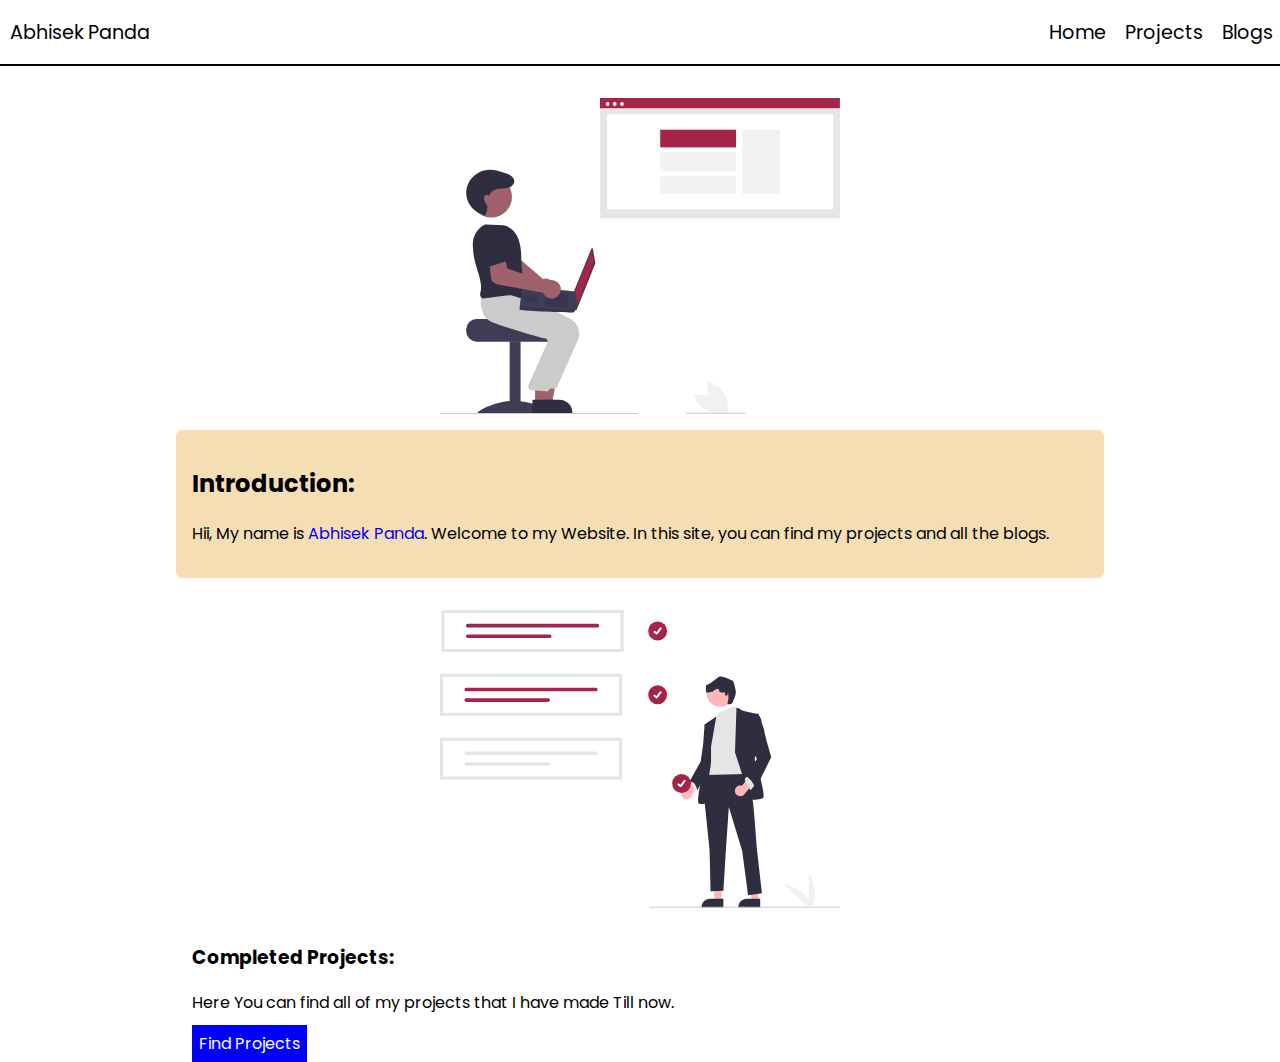
==== index.html @ d2c4b471 "Intial Commit" ====
<!DOCTYPE html>
<html lang="en">
<head>
    <meta charset="UTF-8">
    <meta http-equiv="X-UA-Compatible" content="IE=edge">
    <meta name="viewport" content="width=device-width, initial-scale=1.0">
    <title>Abhisek | Home Page</title>
    <link rel="stylesheet" href="style.css">
</head>
<body>
    <header>
        <p id="header-name">Abhisek Panda</p>
        <nav>
            <a href="#" class="nav-link">Home</a>
            <a href="/pages/project.html" class="nav-link">Projects</a>
            <a href="#" class="nav-link">Blogs</a>
        </nav>
    </header>

    <main>
        <img src="/images/undraw_web_developer_re_h7ie.svg" alt="Picture with coding" class="home-images">
        <div class="bg-wheat">
            <h2>Introduction:</h2>
            <p >Hii, My name is <span id="name">Abhisek Panda</span>. Welcome to my Website. In this site, you can find my projects and all the blogs. </p>
        </div>

        <div class="bg-normal">
            <img src="/images/undraw_project_completed_re_jr7u.svg" alt="" class="home-images">
            <h3>
               Completed Projects:
            </h3>
            <p>
                Here You can find all of my projects that I have made Till now. 
            </p>
            <a href="#" id="project-link">Find Projects</a>
        </div>
        <div>

        </div>
    </main>

    <footer>

    </footer>
</body>
</html>
---- style.css ----
@import url('https://fonts.googleapis.com/css2?family=Poppins:ital,wght@0,400;0,600;0,700;0,800;1,400&display=swap');
body{
    margin: 0;
    font-family: 'Poppins', sans-serif;
}


header{
    display: flex;
    justify-content: space-between;
    height: 4rem;
    align-items: center;
    font-size: larger;
    border-bottom: 2px solid black;
}

header p {
    color: black;
    margin-left: 10px;
}

.nav-link {
    text-decoration:none;
    padding: 7px;
    color: black;
}

.nav-link:hover{
    color:burlywood;
}



.home-images {
    display: block;
    margin:auto;
    padding: 1rem;
    margin-top: 1rem;
    width:400px;
}

.bg-wheat {
    display: block;
    background-color:wheat;
    max-width: 70%;
    margin:auto;
    padding: 1rem;
    border-radius: 6px;
}

#name {
    color:blue;
}
.bg-normal {
    display: block;
    max-width: 70%;
    margin: auto;
}
#project-link {
    text-decoration:none;
    border: 2px solid blue;
    padding: 5px;
    background-color: blue;
    color: white;
}
#project-link:hover{
    background-color:white;
    color:black;
}
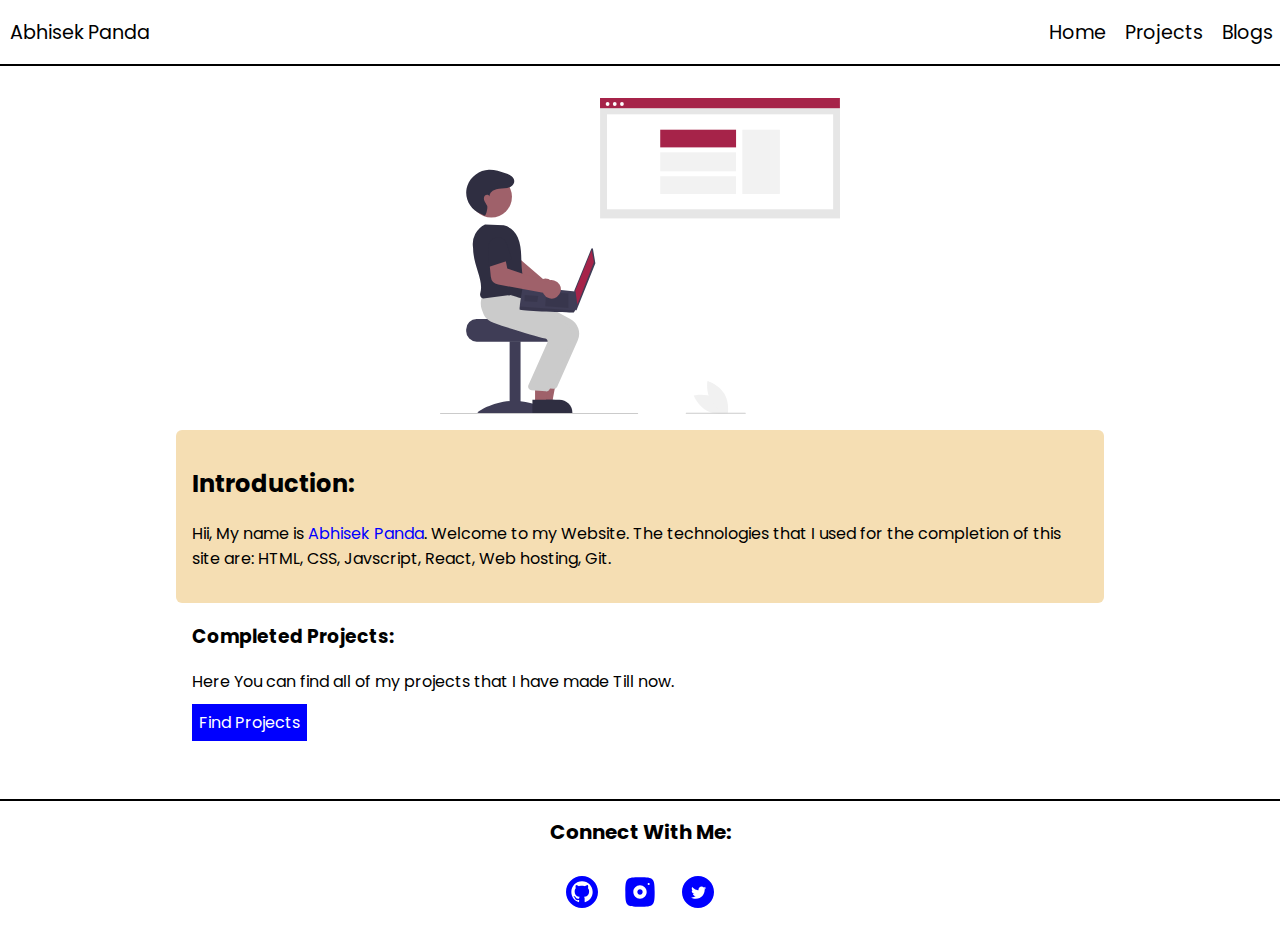
==== commit dde4c336: "updated footer" ====
--- a/index.html
+++ b/index.html
@@ -1,5 +1,6 @@
 <!DOCTYPE html>
 <html lang="en">
+
 <head>
     <meta charset="UTF-8">
     <meta http-equiv="X-UA-Compatible" content="IE=edge">
@@ -7,6 +8,7 @@
     <title>Abhisek | Home Page</title>
     <link rel="stylesheet" href="style.css">
 </head>
+
 <body>
     <header>
         <p id="header-name">Abhisek Panda</p>
@@ -21,18 +23,19 @@
         <img src="/images/undraw_web_developer_re_h7ie.svg" alt="Picture with coding" class="home-images">
         <div class="bg-wheat">
             <h2>Introduction:</h2>
-            <p >Hii, My name is <span id="name">Abhisek Panda</span>. Welcome to my Website. In this site, you can find my projects and all the blogs. </p>
+            <p>Hii, My name is <span class="name">Abhisek Panda</span>. Welcome to my Website. The technologies that I
+                used for the completion of this site are: HTML, CSS, Javscript, React, Web hosting, Git. </p>
         </div>
 
         <div class="bg-normal">
-            <img src="/images/undraw_project_completed_re_jr7u.svg" alt="" class="home-images">
+            <!-- <img src="/images/undraw_project_completed_re_jr7u.svg" alt="" class="home-images"> -->
             <h3>
-               Completed Projects:
+                Completed Projects:
             </h3>
             <p>
-                Here You can find all of my projects that I have made Till now. 
+                Here You can find all of my projects that I have made Till now.
             </p>
-            <a href="#" id="project-link">Find Projects</a>
+            <a href="/pages/project.html" id="project-link">Find Projects</a>
         </div>
         <div>
 
@@ -40,7 +43,21 @@
     </main>
 
     <footer>
-
+        <div id="footer-heading">
+            Connect With Me:
+        </div>
+        <div id="footer-logo">
+            <a href="https://github.com/abhisek-panda" class="footer-link">
+                <img src="/images/icons8-github (1).svg" alt="github-logo" class="footer-img">
+            </a>
+            <a href="https://www.instagram.com/abhisek.panda/" class="footer-link">
+                <img src="/images/icons8-instagram (2).svg" alt="instagram-logo" class="footer-img">
+            </a>
+            <a href="https://twitter.com/abhisek_abhi" class="footer-link">
+                <img src="/images/icons8-twitter-circled (1).svg" alt="twitter-logo" class="footer-img">
+            </a>
+        </div>
     </footer>
 </body>
+
 </html>--- a/style.css
+++ b/style.css
@@ -26,7 +26,7 @@
 }
 
 .nav-link:hover{
-    color:burlywood;
+    color:blue;
 }
 
 
@@ -48,7 +48,7 @@
     border-radius: 6px;
 }
 
-#name {
+.name {
     color:blue;
 }
 .bg-normal {
@@ -60,10 +60,39 @@
     text-decoration:none;
     border: 2px solid blue;
     padding: 5px;
-    background-color: blue;
+    background-color: #0000ff;
     color: white;
 }
 #project-link:hover{
     background-color:white;
     color:black;
 }
+
+
+
+
+/* footer */
+footer{
+    bottom: 0;
+    margin-top: 4rem;
+    border-top: 2px solid black;
+}
+#footer-heading{
+    display:block;
+    text-align: center;
+    margin-bottom: 1rem;
+    margin-top: 1rem;
+    font-size: 20px;
+    font-weight: bolder;
+}
+#footer-logo{
+    display: flex;
+    flex-direction: row;
+    justify-content: center;
+}
+.footer-link{
+    padding: 5px;
+}
+.footer-img {
+    width:3rem;
+}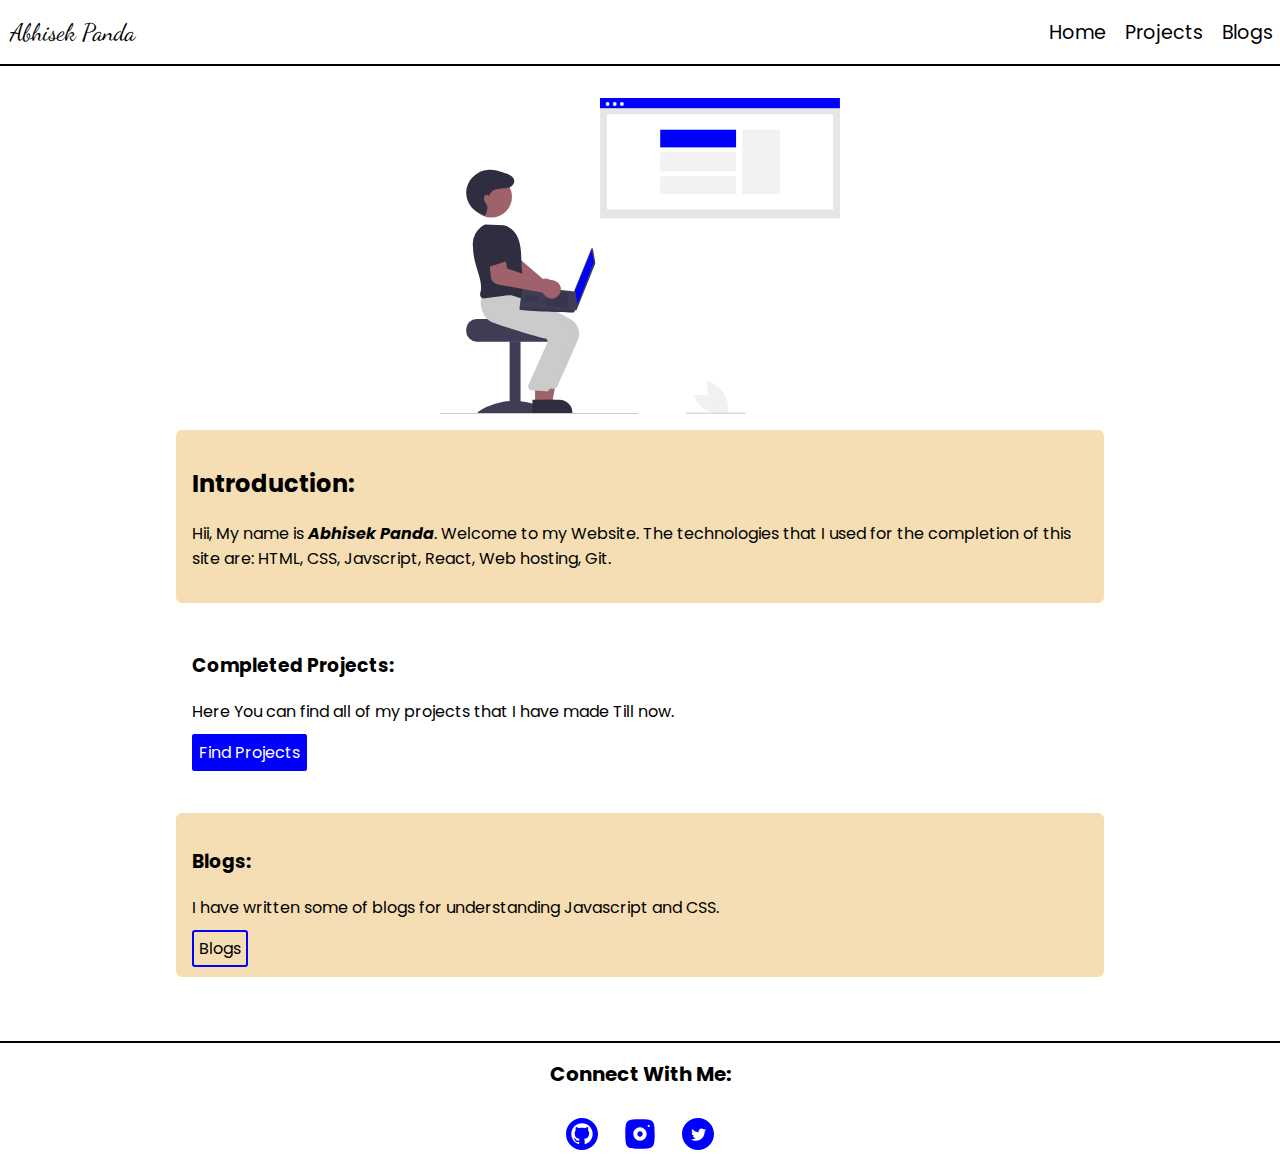
==== commit f7fed89b: "added Favicon" ====
--- a/index.html
+++ b/index.html
@@ -7,20 +7,21 @@
     <meta name="viewport" content="width=device-width, initial-scale=1.0">
     <title>Abhisek | Home Page</title>
     <link rel="stylesheet" href="style.css">
+    <link rel="icon" type="image/png" sizes="32x32" href="/images/favicon-32x32.png">
 </head>
 
 <body>
     <header>
         <p id="header-name">Abhisek Panda</p>
         <nav>
-            <a href="#" class="nav-link">Home</a>
+            <a href="/pages/blogs.html" class="nav-link">Home</a>
             <a href="/pages/project.html" class="nav-link">Projects</a>
-            <a href="#" class="nav-link">Blogs</a>
+            <a href="/pages/blogs.html" class="nav-link">Blogs</a>
         </nav>
     </header>
 
     <main>
-        <img src="/images/undraw_web_developer_re_h7ie.svg" alt="Picture with coding" class="home-images">
+        <img src="/images/undraw_web_developer_re_h7ie (1).svg" alt="Picture with coding" class="home-images">
         <div class="bg-wheat">
             <h2>Introduction:</h2>
             <p>Hii, My name is <span class="name">Abhisek Panda</span>. Welcome to my Website. The technologies that I
@@ -28,7 +29,7 @@
         </div>
 
         <div class="bg-normal">
-            <!-- <img src="/images/undraw_project_completed_re_jr7u.svg" alt="" class="home-images"> -->
+            
             <h3>
                 Completed Projects:
             </h3>
@@ -37,8 +38,12 @@
             </p>
             <a href="/pages/project.html" id="project-link">Find Projects</a>
         </div>
-        <div>
-
+        <div class="bg-wheat blog-div">
+            <h3>Blogs:</h3>
+            <p>
+                I have written some of blogs for understanding Javascript and CSS.
+            </p>
+            <a href="/pages/blogs.html" id="blog-link">Blogs</a>
         </div>
     </main>
 
--- a/style.css
+++ b/style.css
@@ -1,4 +1,5 @@
 @import url('https://fonts.googleapis.com/css2?family=Poppins:ital,wght@0,400;0,600;0,700;0,800;1,400&display=swap');
+@import url('https://fonts.googleapis.com/css2?family=Dancing+Script:wght@700&display=swap');
 body{
     margin: 0;
     font-family: 'Poppins', sans-serif;
@@ -17,6 +18,10 @@
 header p {
     color: black;
     margin-left: 10px;
+}
+#header-name{
+    font-size: 1.5rem;
+    font-family: 'Dancing Script', cursive;
 }
 
 .nav-link {
@@ -49,12 +54,15 @@
 }
 
 .name {
-    color:blue;
+    font-style: italic;
+    font-weight: bold;
 }
 .bg-normal {
     display: block;
     max-width: 70%;
     margin: auto;
+    margin-bottom: 3rem;
+    margin-top: 3rem;
 }
 #project-link {
     text-decoration:none;
@@ -62,11 +70,27 @@
     padding: 5px;
     background-color: #0000ff;
     color: white;
+    border-radius: 3px;
 }
 #project-link:hover{
     background-color:white;
     color:black;
 }
+
+#blog-link{
+    text-decoration:none;
+    border: 2px solid blue;
+    padding: 5px;
+    color:black;
+    border-radius: 3px;
+}
+#blog-link:hover{
+    background-color: blue;
+    color:white;
+
+}
+
+
 
 
 
